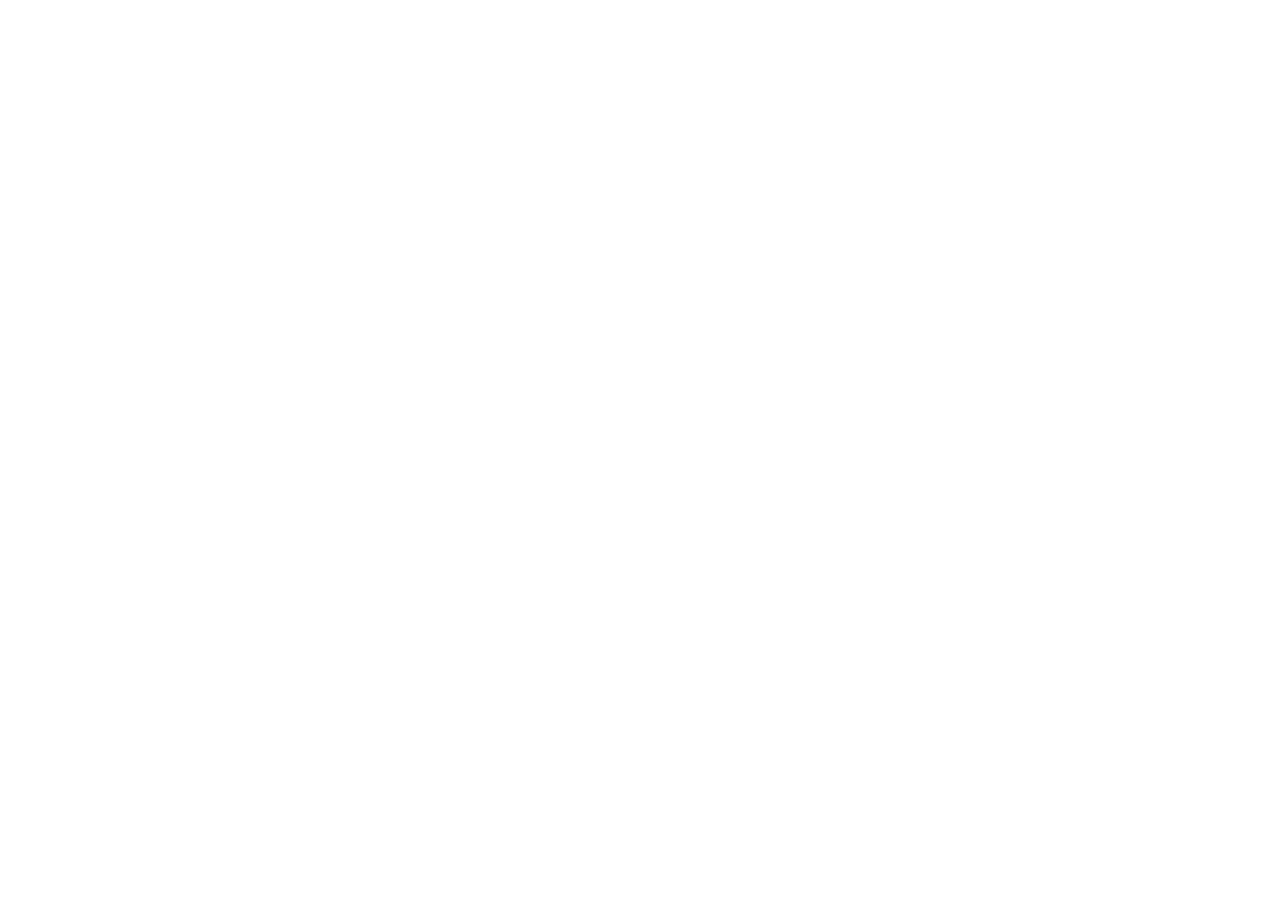
==== Index.html @ 76071a77 "Update Index.html" ====
<!DOCTYPE html>
<html lang="en">
<head>
    <meta charset="UTF-8">
    <meta name="viewport" content="width=device-width, initial-scale=1.0">
    <title>Document</title>
    <link rel="stylesheet" href="style.css">

</head>
<body>
    
    <script src="script.js"></script>

</body>

</html>
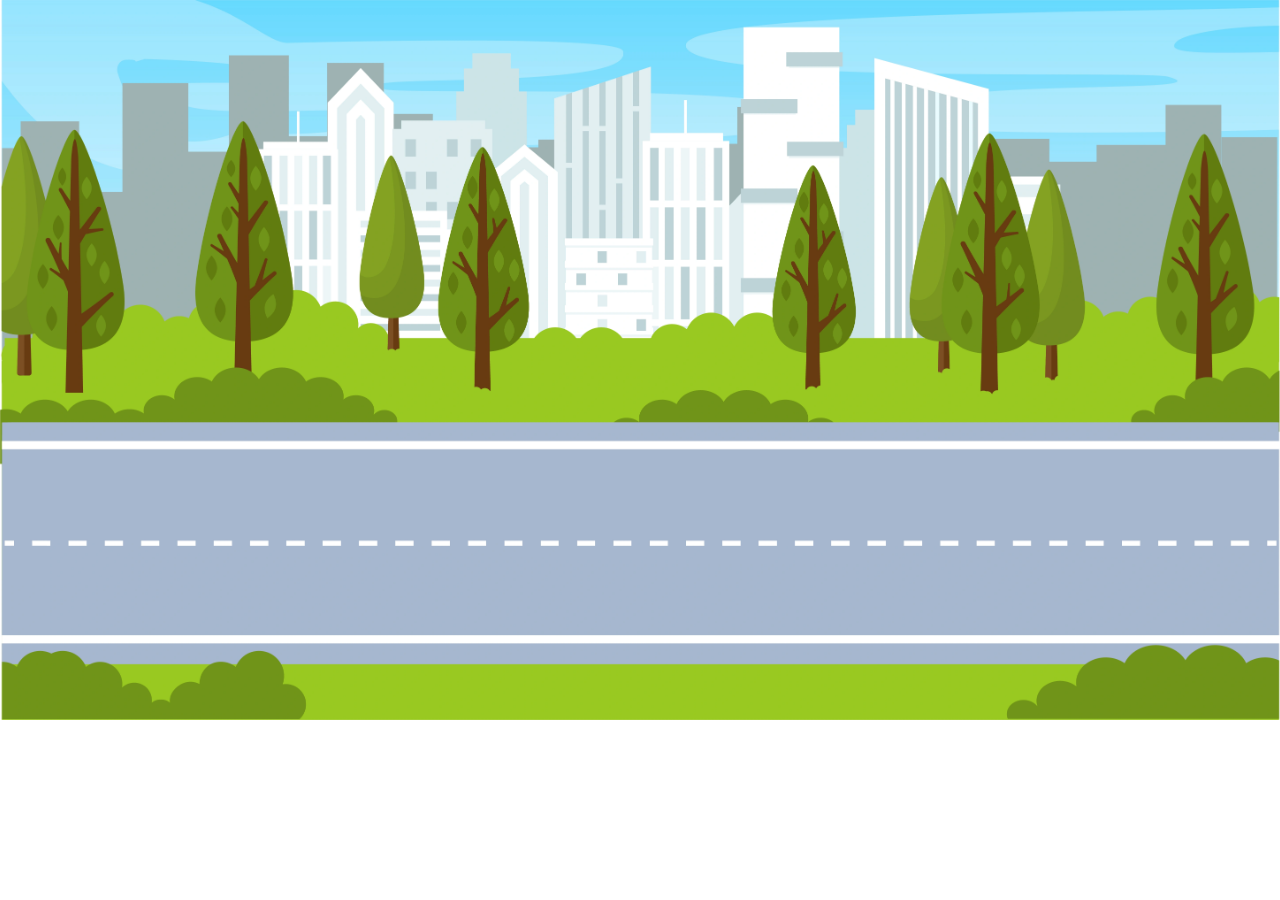
==== commit 684bd518: "La til bilder" ====
--- a/Index.html
+++ b/Index.html
@@ -4,11 +4,15 @@
     <meta charset="UTF-8">
     <meta name="viewport" content="width=device-width, initial-scale=1.0">
     <title>Document</title>
-    <link rel="stylesheet" href="style.css">
+    <link rel="stylesheet" href="Styles.css">
 
 </head>
+
+
+
 <body>
-    
+
+
     <script src="script.js"></script>
 
 </body>
--- a/Styles.css
+++ b/Styles.css
@@ -0,0 +1,10 @@
+body {
+    background-image: url(IMG/Bakgrunn.jpg);
+    background-size: cover;
+    background-position: center;
+    background-repeat: no-repeat;
+    padding: 0;
+    margin: 0;
+    height: 80vh;
+    width: 100vw;
+}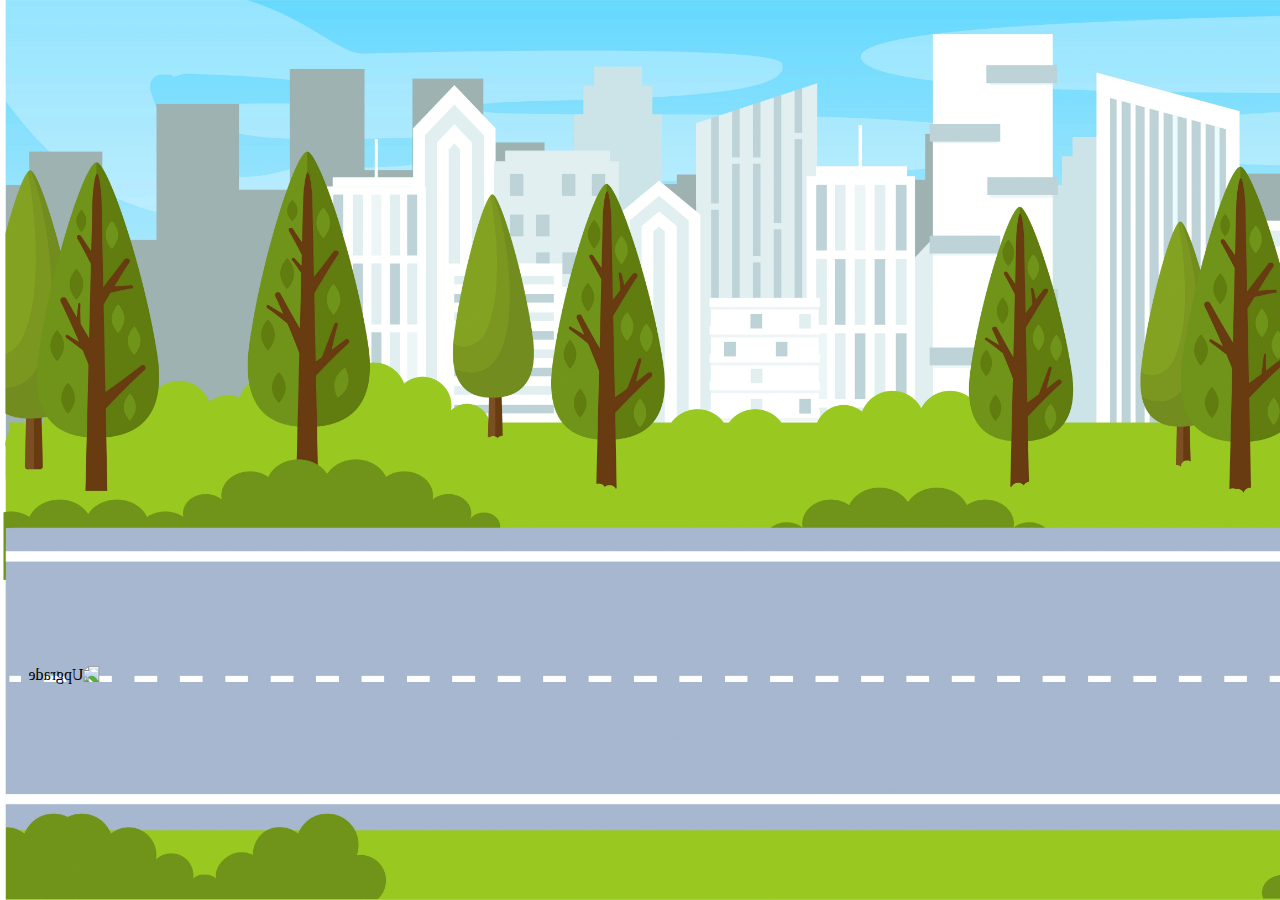
==== commit 3f1d6292: "La til bakgrunn" ====
--- a/Index.html
+++ b/Index.html
@@ -5,16 +5,15 @@
     <meta name="viewport" content="width=device-width, initial-scale=1.0">
     <title>Document</title>
     <link rel="stylesheet" href="Styles.css">
-
 </head>
 
-
-
 <body>
-
+    <div>
+    <img src="IMG/Bil 1.png" alt="Bil 1" class="car1-image">
+    <img src="IMG/Upgrade.webp" alt="Upgrade" class="upgrade-image">
+    </div>
 
     <script src="script.js"></script>
-
 </body>
 
 </html>--- a/Styles.css
+++ b/Styles.css
@@ -1,10 +1,63 @@
 body {
     background-image: url(IMG/Bakgrunn.jpg);
     background-size: cover;
-    background-position: center;
-    background-repeat: no-repeat;
+    background-position: 0 0px; /* Adjust the vertical position */
+    background-repeat: repeat-x;
     padding: 0;
     margin: 0;
-    height: 80vh;
+    height: 100vh;
     width: 100vw;
+    position: relative;
+    animation: moveBackground 10s linear infinite;
+}
+
+@keyframes moveBackground {
+    0% {
+        background-position: 0 0px; /* Adjust the vertical position */
+    }
+    100% {
+        background-position: 100vw 0px; /* Adjust the vertical position */
+    }
+}
+
+.car1-image {
+    position: absolute;
+    top: 500px; /* Use vh units for vertical positioning */
+    right: -200px; /* Use vw units for horizontal positioning */
+    transform: translate(-50%, -50%) scaleX(-1); /* Flip the image horizontally */
+    max-width: 30%;
+    height: auto;
+}
+
+.upgrade-image {
+    position: absolute;
+    top: 75vh; /* Use vh units for vertical positioning */
+    left: 5vw; /* Use vw units for horizontal positioning */
+    transform: translate(-50%, -50%) scaleX(-1); /* Flip the image horizontally */
+    max-width: 30%;
+    height: auto;
+}
+
+@keyframes moveUpgrade {
+    0% {
+        background-position: 0 -120px; /* Adjust the vertical position */
+    }
+    100% {
+        background-position: 100vw -120px; /* Adjust the vertical position */
+    }
+}
+
+@media screen and (min-width: 600px) {
+    .car1-image {
+        top: 50vh; /* Use vh units for vertical positioning */
+        right: -100px; /* Use vw units for horizontal positioning */
+        max-width: 50%;
+    }
+
+    .upgrade-image {
+        top: 75vh; /* Use vh units for vertical positioning */
+        left: 5vw; /* Use vw units for horizontal positioning */
+        max-width: 50%;
+    }
+    
 }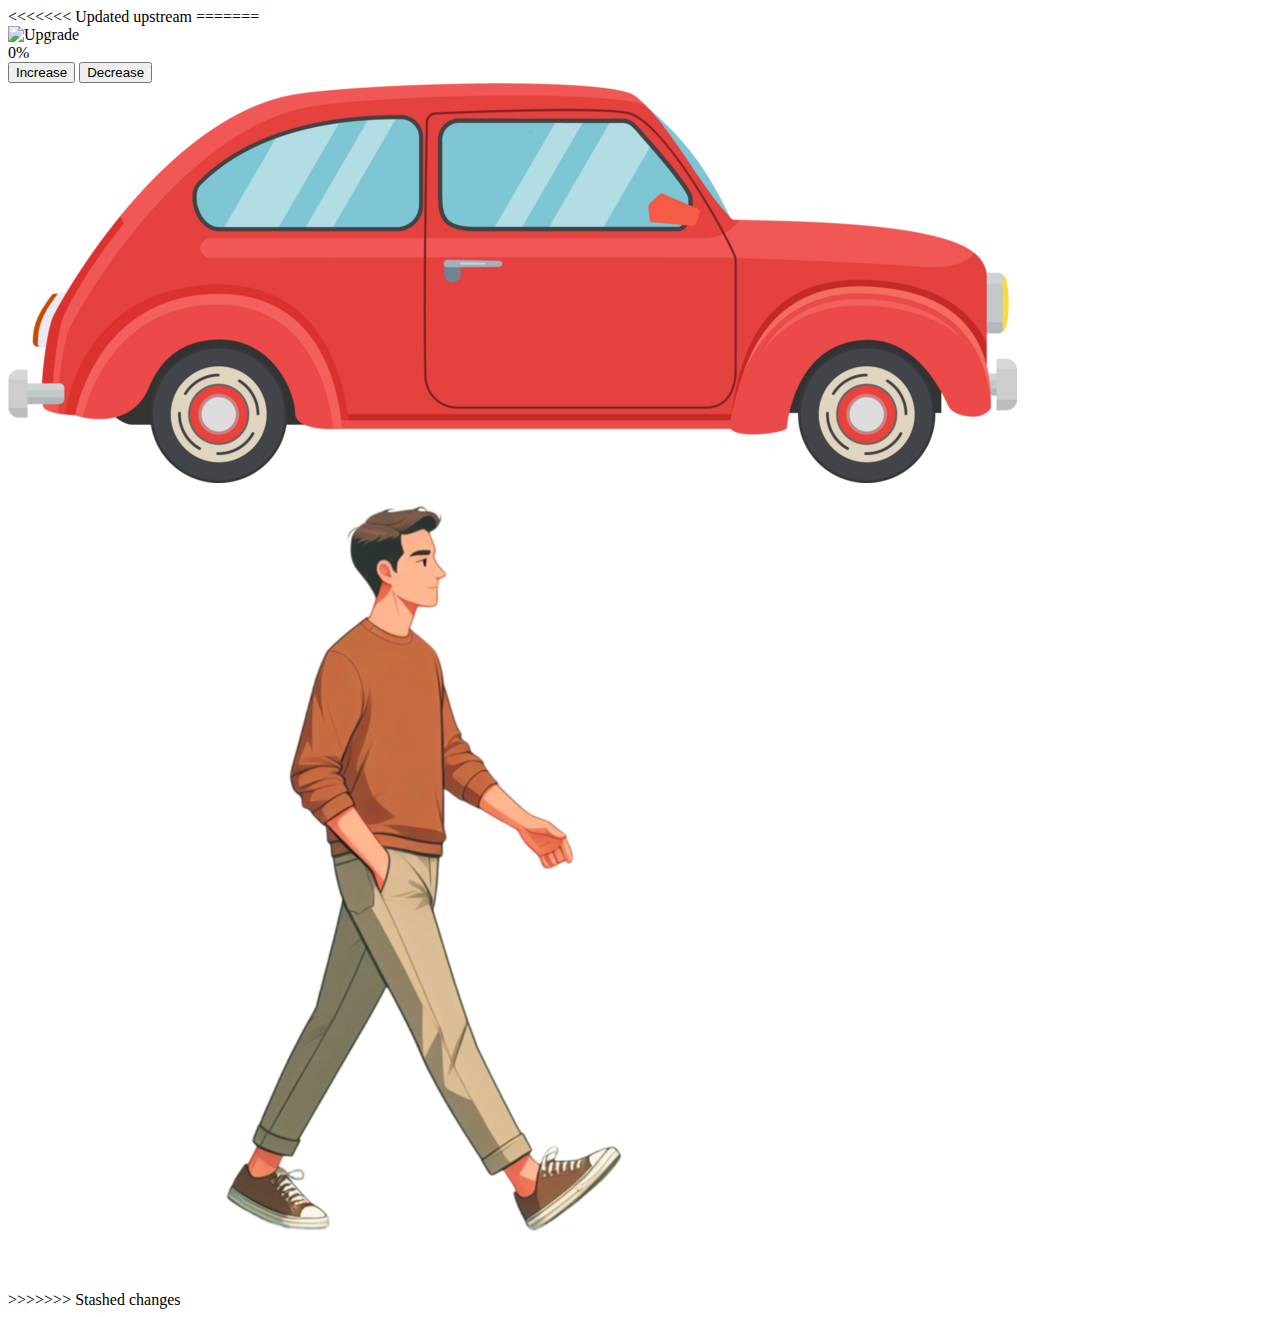
==== commit 86012b14: "Siste versjon" ====
--- a/Index.html
+++ b/Index.html
@@ -4,16 +4,50 @@
     <meta charset="UTF-8">
     <meta name="viewport" content="width=device-width, initial-scale=1.0">
     <title>Document</title>
-    <link rel="stylesheet" href="Styles.css">
+    <link rel="stylesheet" href="style.css">
+
 </head>
-
+<div></div>
 <body>
+<<<<<<< Updated upstream
+    
+=======
+   
     <div>
-    <img src="IMG/Bil 1.png" alt="Bil 1" class="car1-image">
     <img src="IMG/Upgrade.webp" alt="Upgrade" class="upgrade-image">
     </div>
 
+    <div class="progress-container">
+        <div class="progress-bar" id="progressBar">0%</div>
+    </div>
+
+        <div class="button-container">
+        <button onclick="increaseProgress()">Increase</button>
+        <button onclick="decreaseProgress()">Decrease</button>
+        </div>
+
+    <div class="road-container">
+       
+        <div class="road road-left">
+            <div class="dotted-line"></div>
+            <div class="white-line"></div>
+            </div>
+        <div class="divider"></div>
+
+        <div class="road road-right">
+            <div class="dotted-line"></div>
+            <div class="white-line"></div>
+        </div>
+    </div>
+
+    <div class="CarAndPerson">
+        <img src="IMG/Bil 1.png" alt="Bil 1" class="car car-left"  id="car">
+        <img src="IMG/Mann.png" alt="Mann som går" class="person">
+    </div>
+
+>>>>>>> Stashed changes
     <script src="script.js"></script>
+
 </body>
 
 </html>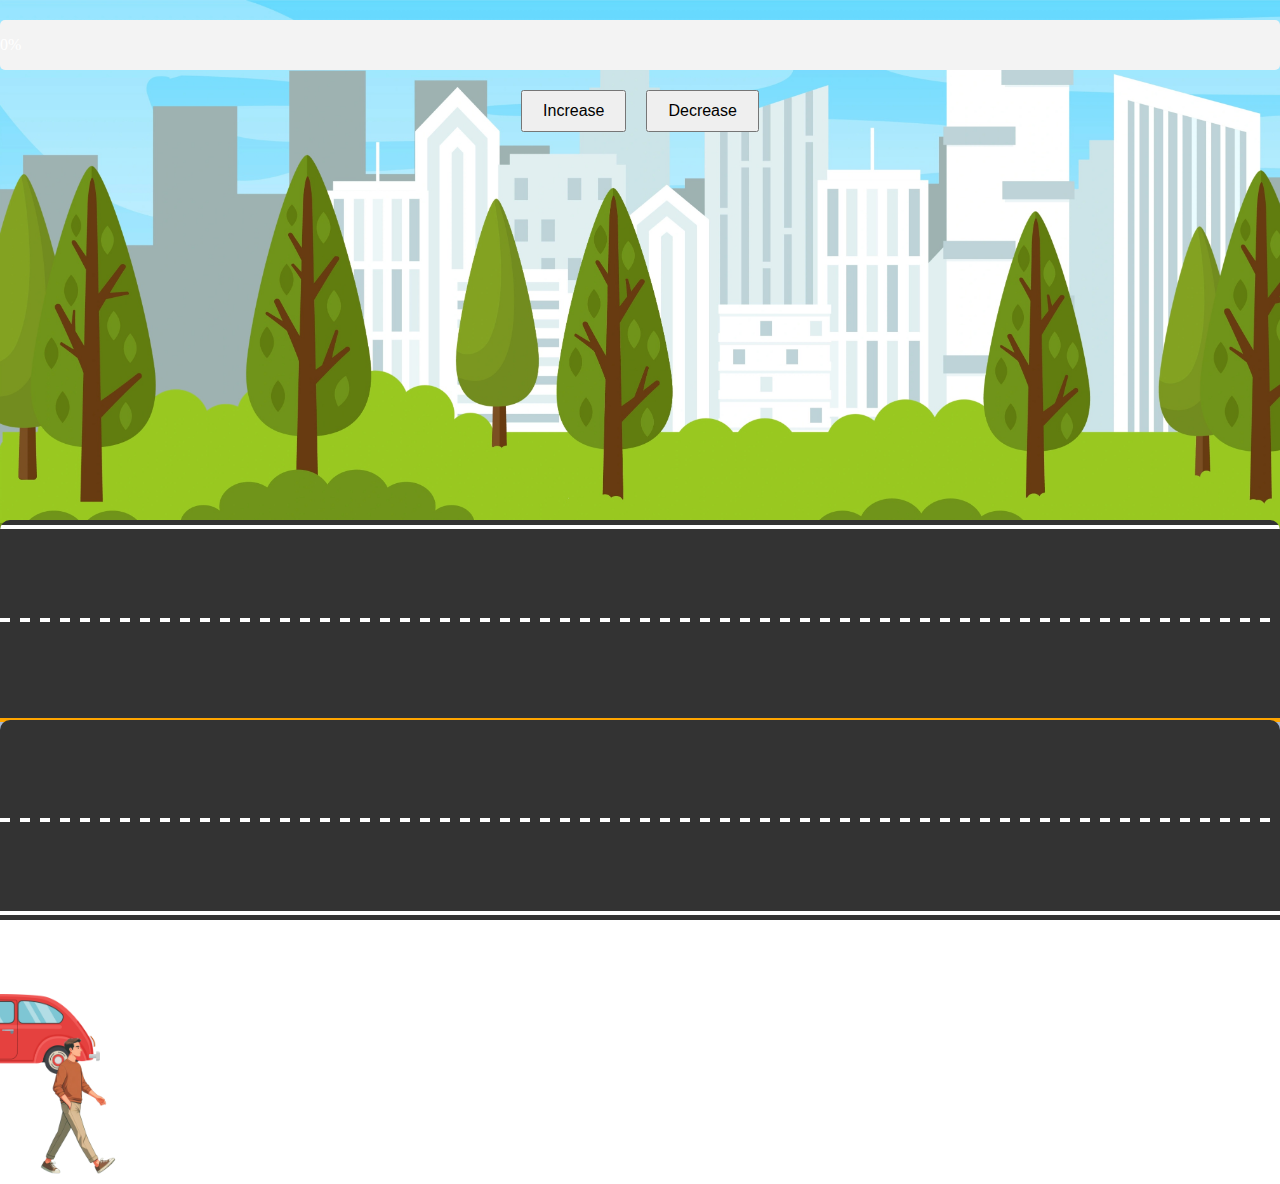
==== commit fe2067c9: "Siste v" ====
--- a/Index.html
+++ b/Index.html
@@ -4,14 +4,11 @@
     <meta charset="UTF-8">
     <meta name="viewport" content="width=device-width, initial-scale=1.0">
     <title>Document</title>
-    <link rel="stylesheet" href="style.css">
+    <link rel="stylesheet" href="Styles.css">
 
 </head>
 <div></div>
 <body>
-<<<<<<< Updated upstream
-    
-=======
    
     <div>
     <img src="IMG/Upgrade.webp" alt="Upgrade" class="upgrade-image">
@@ -45,7 +42,6 @@
         <img src="IMG/Mann.png" alt="Mann som går" class="person">
     </div>
 
->>>>>>> Stashed changes
     <script src="script.js"></script>
 
 </body>
--- a/Styles.css
+++ b/Styles.css
@@ -0,0 +1,176 @@
+body {
+    background-image: url(IMG/Bakgrunn.jpg);
+    background-size: cover;
+    background-position: 0 0px; /* Adjust the vertical position */
+    background-repeat: repeat-x;
+    padding: 0;
+    margin: 0;
+    height: 100vh;
+    width: 100vw;
+    position: relative;
+    animation: moveBackground 10s linear infinite;
+}
+
+@keyframes moveBackground {
+    0% {
+        background-position: 0 -30px; /* Adjust the vertical position */
+    }
+    100% {
+        background-position: 100vw -30px; /* Adjust the vertical position */
+    }
+}
+
+.upgrade-image {
+    position: absolute;
+    top: 75vh; /* Use vh units for vertical positioning */
+    left: 5vw; /* Use vw units for horizontal positioning */
+    transform: translate(-50%, -50%) scaleX(-1); /* Flip the image horizontally */
+    max-width: 30%;
+    height: auto;
+}
+
+@keyframes moveUpgrade {
+    0% {
+        background-position: 0 -120px; /* Adjust the vertical position */
+    }
+    100% {
+        background-position: 100vw -120px; /* Adjust the vertical position */
+    }
+}
+
+.progress-container {
+    width: 100%;
+    height: 50px;
+    background-color: #f3f3f3;
+    border-radius: 5px;
+    overflow: hidden;
+    margin: 20px 0;
+    display: flex;
+    align-items: center;
+}
+
+.progress-bar {
+    height: 100%;
+    width: 0;
+    background-color: red;
+    text-align: center;
+    line-height: 50px;
+    color: white;
+    transition: width 0.5s, background-color 0.5s;
+}
+
+.button-container {
+    display: flex;
+    justify-content: center;
+    margin-bottom: 20px;
+}
+
+button {
+    margin: 0 10px;
+    padding: 10px 20px;
+    font-size: 16px;
+    cursor: pointer;
+}
+
+.road-container {
+    position: absolute;
+    width: 100%;
+    bottom: 0;
+}
+
+.road {
+    position: relative;
+    width: 100%;
+    height: 200px;
+    background-color: #333;
+    border-radius: 10px 10px 0 0;
+    overflow: hidden;
+}
+
+.road + .road {
+    border-radius: 0 0 10px 10px;
+}
+
+.car {
+    position: absolute; 
+    width: 200px;
+    height: 80px;
+    top: 1014px; /* Ensure the car and person are at the same vertical level */
+    transform: translate(-50%, -50%) scaleX(-1); /* Flip the image horizontally */
+    z-index: 10; /* Ensure the car appears above the road container */
+    animation: drive-left 5s linear infinite;
+}
+
+@keyframes drive-left {
+    0% {
+        right: -50px;
+    }
+    100% {
+        right: calc(100% + 50px);
+    }
+}
+
+.person {
+    position: absolute;
+    width: 150px;
+    height: 150px;
+    top: 1014px; /* Ensure the car and person are at the same vertical level */
+    animation: walk-right 5s linear infinite;
+    z-index: 10; /* Ensure the man appears above the road container */
+}
+
+@keyframes walk-right {
+    0% {
+        left: -30px;
+    }
+    100% {
+        left: calc(100% + 30px);
+    }
+}
+
+/* Add a class to stop the animation */
+.stop-animation {
+    animation-play-state: paused !important;
+}
+
+.dotted-line {
+    position: absolute;
+    width: 100%;
+    height: 4px;
+    top: 50%;
+    transform: translateY(-50%);
+    background: repeating-linear-gradient(to right, white, white 10px, transparent 10px, transparent 20px);
+}
+
+.solid-line {
+    position: absolute;
+    width: 100%;
+    height: 4px;
+    background-color: orange;
+}
+
+.divider {
+    position: absolute;
+    top: 50%;
+    left: 0;
+    width: 100%;
+    height: 4px;
+    background-color: orange;
+    transform: translateY(-50%);
+}
+
+.road-left .white-line {
+    position: absolute;
+    top: 5px;
+    width: 100%;
+    height: 4px;
+    background-color: white;
+}
+
+.road-right .white-line {
+    position: absolute;
+    bottom: 5px;
+    width: 100%;
+    height: 4px;
+    background-color: white;
+}